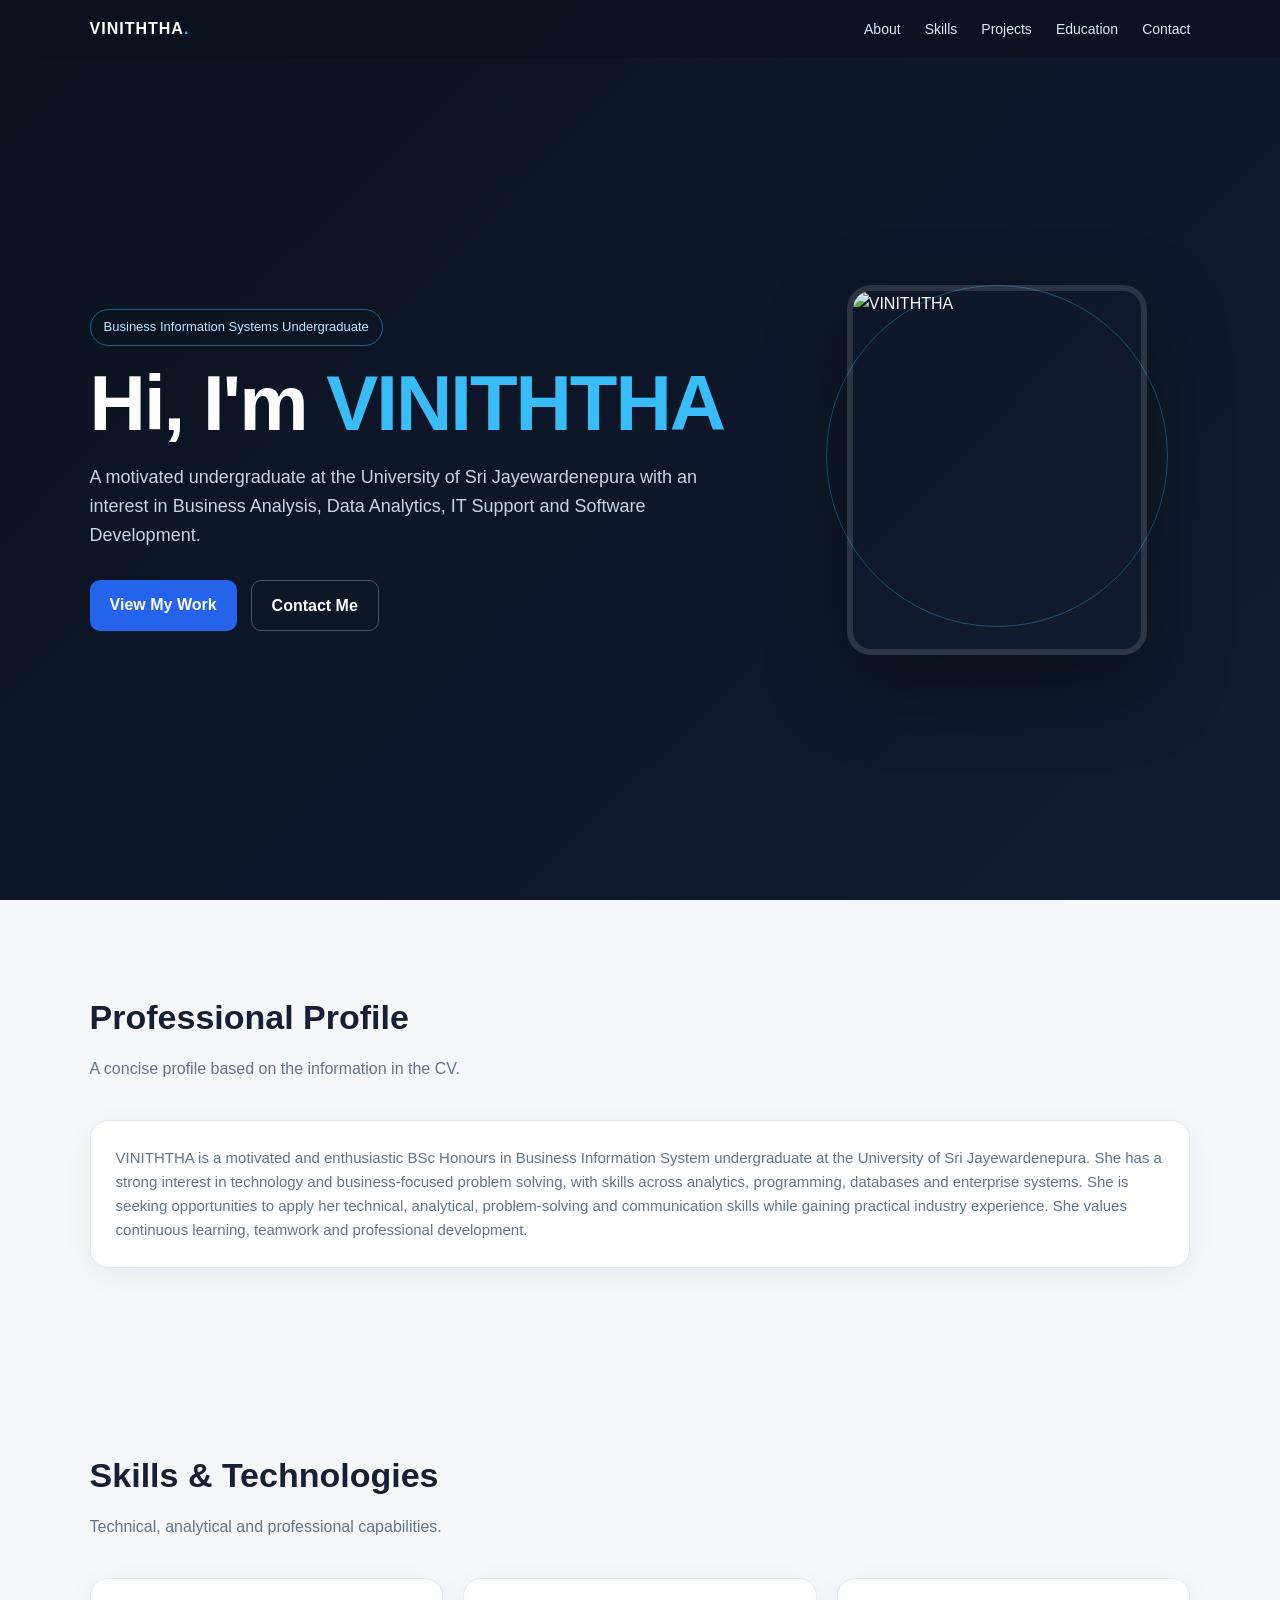
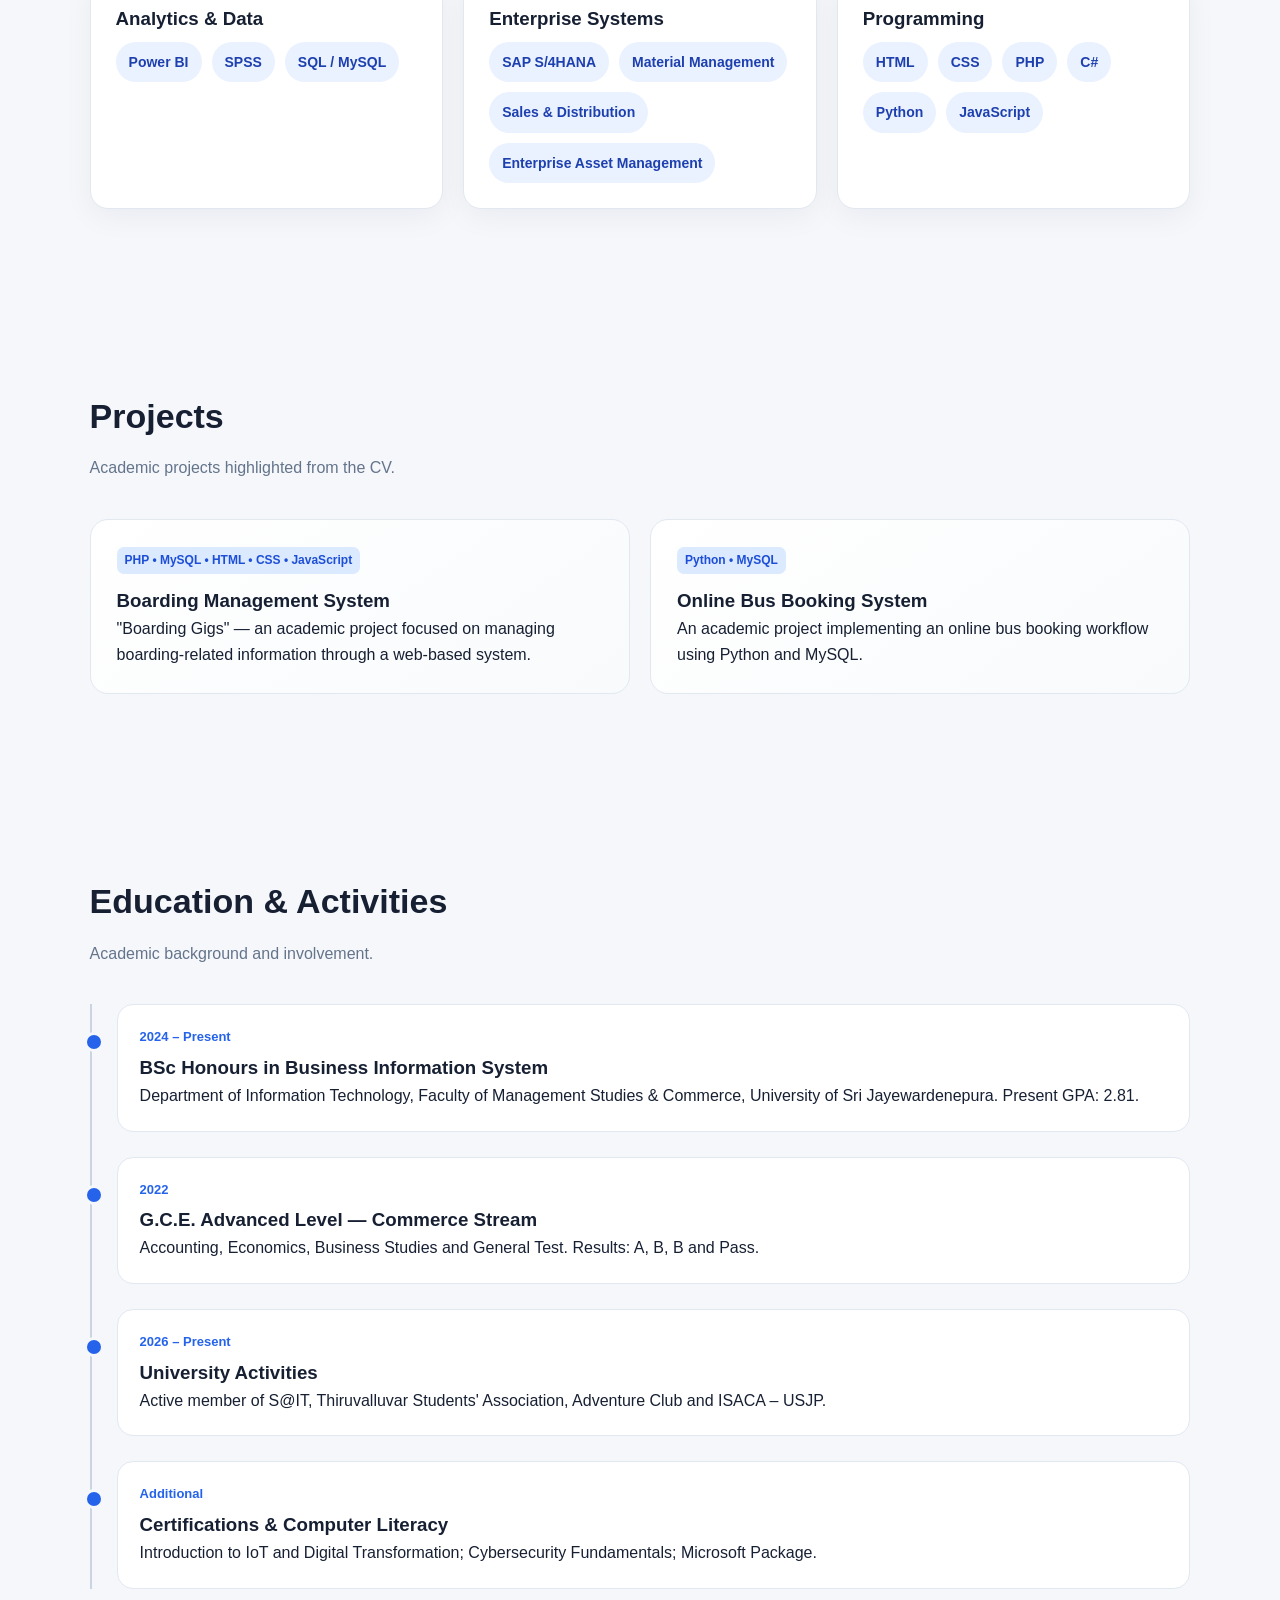
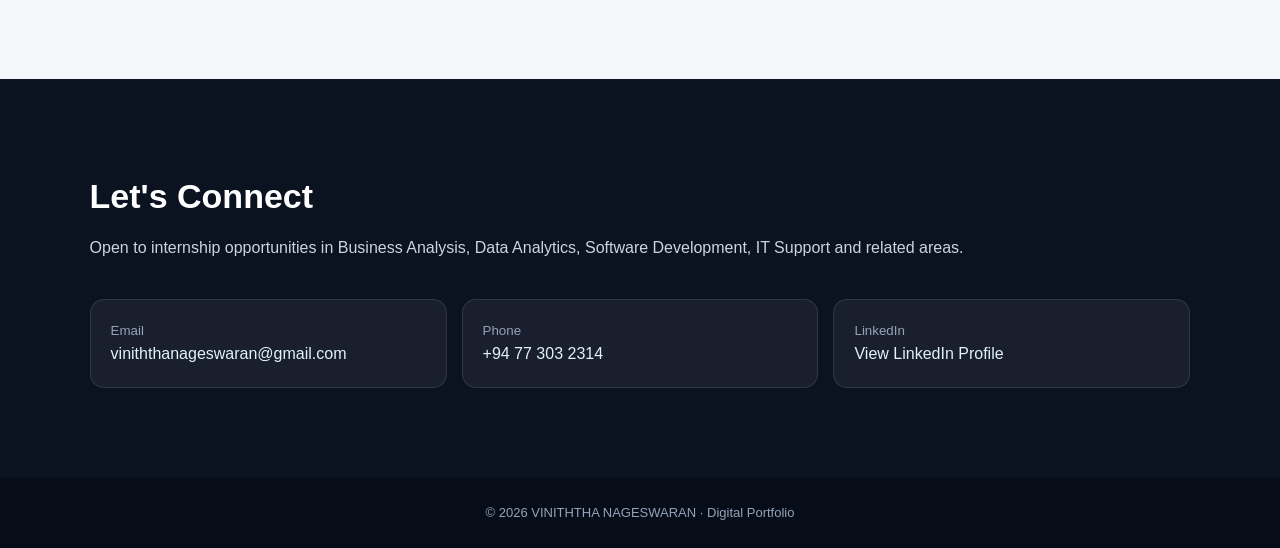
==== index.html @ 85414e3e "Add files via upload" ====
<!DOCTYPE html>
<html lang="en">
<head>
<meta charset="UTF-8">
<meta name="viewport" content="width=device-width, initial-scale=1.0">
<title>VINITHTHA NAGESWARAN | Digital Portfolio</title>
<link rel="stylesheet" href="style.css">
</head>
<body>
<nav>
  <div class="logo">VINITHTHA<span>.</span></div>
  <div class="links">
    <a href="#about">About</a><a href="#skills">Skills</a><a href="#projects">Projects</a><a href="#education">Education</a><a href="#contact">Contact</a>
  </div>
</nav>

<header class="hero">
  <div class="hero-grid">
    <div>
      <div class="badge">Business Information Systems Undergraduate</div>
      <h1>Hi, I'm <span>VINITHTHA</span></h1>
      <p>A motivated undergraduate at the University of Sri Jayewardenepura with an interest in Business Analysis, Data Analytics, IT Support and Software Development.</p>
      <div class="cta">
        <a class="btn primary" href="#projects">View My Work</a>
        <a class="btn secondary" href="#contact">Contact Me</a>
      </div>
    </div>
    <div class="photo-wrap">
      <img src="photo.jpg" alt="VINITHTHA" class="photo">
    </div>
  </div>
</header>

<section id="about" class="reveal">
<div class="container">
  <h2 class="section-title">Professional Profile</h2>
  <p class="section-sub">A concise profile based on the information in the CV.</p>
  <div class="card">
    <p>VINITHTHA is a motivated and enthusiastic BSc Honours in Business Information System undergraduate at the University of Sri Jayewardenepura. She has a strong interest in technology and business-focused problem solving, with skills across analytics, programming, databases and enterprise systems. She is seeking opportunities to apply her technical, analytical, problem-solving and communication skills while gaining practical industry experience. She values continuous learning, teamwork and professional development.</p>
  </div>
</div>
</section>

<section id="skills" class="reveal">
<div class="container">
  <h2 class="section-title">Skills & Technologies</h2>
  <p class="section-sub">Technical, analytical and professional capabilities.</p>
  <div class="cards">
    <div class="card"><h3>Analytics & Data</h3><div class="skills">
      <span class="skill">Power BI</span><span class="skill">SPSS</span><span class="skill">SQL / MySQL</span>
    </div></div>
    <div class="card"><h3>Enterprise Systems</h3><div class="skills">
      <span class="skill">SAP S/4HANA</span><span class="skill">Material Management</span><span class="skill">Sales & Distribution</span><span class="skill">Enterprise Asset Management</span>
    </div></div>
    <div class="card"><h3>Programming</h3><div class="skills">
      <span class="skill">HTML</span><span class="skill">CSS</span><span class="skill">PHP</span><span class="skill">C#</span><span class="skill">Python</span><span class="skill">JavaScript</span>
    </div></div>
  </div>
</div>
</section>

<section id="projects" class="reveal">
<div class="container">
  <h2 class="section-title">Projects</h2>
  <p class="section-sub">Academic projects highlighted from the CV.</p>
  <div class="project-grid">
    <div class="project"><span class="tag">PHP • MySQL • HTML • CSS • JavaScript</span><h3>Boarding Management System</h3><p>"Boarding Gigs" — an academic project focused on managing boarding-related information through a web-based system.</p></div>
    <div class="project"><span class="tag">Python • MySQL</span><h3>Online Bus Booking System</h3><p>An academic project implementing an online bus booking workflow using Python and MySQL.</p></div>
  </div>
</div>
</section>

<section id="education" class="reveal">
<div class="container">
  <h2 class="section-title">Education & Activities</h2>
  <p class="section-sub">Academic background and involvement.</p>
  <div class="timeline">
    <div class="timeline-item"><div class="meta">2024 – Present</div><h3>BSc Honours in Business Information System</h3><p>Department of Information Technology, Faculty of Management Studies & Commerce, University of Sri Jayewardenepura. Present GPA: 2.81.</p></div>
    <div class="timeline-item"><div class="meta">2022</div><h3>G.C.E. Advanced Level — Commerce Stream</h3><p>Accounting, Economics, Business Studies and General Test. Results: A, B, B and Pass.</p></div>
    <div class="timeline-item"><div class="meta">2026 – Present</div><h3>University Activities</h3><p>Active member of S@IT, Thiruvalluvar Students' Association, Adventure Club and ISACA – USJP.</p></div>
    <div class="timeline-item"><div class="meta">Additional</div><h3>Certifications & Computer Literacy</h3><p>Introduction to IoT and Digital Transformation; Cybersecurity Fundamentals; Microsoft Package.</p></div>
  </div>
</div>
</section>

<section id="contact" class="contact reveal">
<div class="container">
  <h2 class="section-title">Let's Connect</h2>
  <p class="section-sub">Open to internship opportunities in Business Analysis, Data Analytics, Software Development, IT Support and related areas.</p>
  <div class="contact-box">
    <div class="contact-item"><small>Email</small><a href="mailto:viniththanageswaran@gmail.com">viniththanageswaran@gmail.com</a></div>
    <div class="contact-item"><small>Phone</small><a href="tel:+94773032314">+94 77 303 2314</a></div>
    <div class="contact-item"><small>LinkedIn</small><a href="https://www.linkedin.com/in/nviniththa-nageswaran-060a0a37b" target="_blank">View LinkedIn Profile</a></div>
  </div>
</div>
</section>

<footer>© 2026 VINITHTHA NAGESWARAN · Digital Portfolio</footer>

<script src="script.js"></script>
</body>
</html>
---- style.css ----
:root {
  --navy:#0b1220; 
  --navy2:#111c31; 
  --blue:#2563eb; 
  --cyan:#38bdf8;
  --text:#172033; 
  --muted:#64748b; 
  --bg:#f5f7fb; 
  --white:#fff; 
  --line:#e2e8f0;
}

* {
  box-sizing: border-box;
  margin: 0;
  padding: 0;
}

html {
  scroll-behavior: smooth;
}

body {
  font-family: Inter, Segoe UI, Arial, sans-serif;
  background: var(--bg);
  color: var(--text);
  line-height: 1.6;
}

nav {
  position: fixed;
  top: 0;
  width: 100%;
  z-index: 20;
  background: rgba(11, 18, 32, .92);
  backdrop-filter: blur(12px);
  display: flex;
  justify-content: space-between;
  align-items: center;
  padding: 16px 7%;
}

.logo {
  font-weight: 800;
  letter-spacing: 1px;
  color: #fff;
}

.logo span {
  color: var(--cyan);
}

nav a {
  color: #dbeafe;
  text-decoration: none;
  margin-left: 24px;
  font-size: 14px;
}

nav a:hover {
  color: var(--cyan);
}

.hero {
  min-height: 100vh;
  background: linear-gradient(135deg, var(--navy), var(--navy2));
  color: white;
  display: flex;
  align-items: center;
  padding: 110px 7% 70px;
  overflow: hidden;
}

.hero-grid {
  width: 100%;
  max-width: 1150px;
  margin: auto;
  display: grid;
  grid-template-columns: 1.35fr .8fr;
  gap: 60px;
  align-items: center;
}

.badge {
  display: inline-block;
  border: 1px solid rgba(56, 189, 248, .45);
  color: #bae6fd;
  padding: 7px 13px;
  border-radius: 999px;
  font-size: 13px;
  margin-bottom: 18px;
  animation: fadeUp .8s ease;
}

h1 {
  font-size: clamp(44px, 7vw, 78px);
  line-height: 1.02;
  letter-spacing: -2px;
  margin-bottom: 20px;
}

h1 span {
  color: var(--cyan);
}

.hero p {
  font-size: 18px;
  color: #cbd5e1;
  max-width: 680px;
}

.cta {
  display: flex;
  gap: 14px;
  margin-top: 30px;
  flex-wrap: wrap;
}

.btn {
  padding: 12px 20px;
  border-radius: 10px;
  text-decoration: none;
  font-weight: 700;
  display: inline-block;
  transition: .25s;
}

.primary {
  background: var(--blue);
  color: white;
}

.secondary {
  border: 1px solid #475569;
  color: white;
}

.btn:hover {
  transform: translateY(-3px);
}

.photo-wrap {
  display: flex;
  justify-content: center;
  position: relative;
}

.photo-wrap::before {
  content: "";
  position: absolute;
  width: 340px;
  height: 340px;
  border-radius: 50%;
  border: 1px solid rgba(56, 189, 248, .35);
  animation: pulse 3s infinite;
}

.photo {
  width: 300px;
  height: 370px;
  object-fit: cover;
  border-radius: 24px;
  border: 6px solid rgba(255, 255, 255, .12);
  box-shadow: 0 30px 80px rgba(0, 0, 0, .4);
  position: relative;
  z-index: 1;
  animation: float 4s ease-in-out infinite;
}

section {
  padding: 90px 7%;
}

.container {
  max-width: 1150px;
  margin: auto;
}

.section-title {
  font-size: 34px;
  margin-bottom: 12px;
}

.section-sub {
  color: var(--muted);
  margin-bottom: 38px;
}

.cards {
  display: grid;
  grid-template-columns: repeat(3, 1fr);
  gap: 20px;
}

.card {
  background: white;
  border: 1px solid var(--line);
  border-radius: 18px;
  padding: 25px;
  box-shadow: 0 8px 30px rgba(15, 23, 42, .05);
  transition: .3s;
}

.card:hover {
  transform: translateY(-6px);
  box-shadow: 0 18px 45px rgba(15, 23, 42, .10);
}

.card h3 {
  margin-bottom: 8px;
}

.card p {
  color: var(--muted);
  font-size: 15px;
}

.skills {
  display: flex;
  flex-wrap: wrap;
  gap: 10px;
}

.skill {
  background: #eaf2ff;
  color: #1e40af;
  padding: 9px 13px;
  border-radius: 999px;
  font-size: 14px;
  font-weight: 600;
}

.timeline {
  border-left: 2px solid #cbd5e1;
  padding-left: 25px;
  display: grid;
  gap: 25px;
}

.timeline-item {
  position: relative;
  background: #fff;
  border: 1px solid var(--line);
  border-radius: 16px;
  padding: 22px;
}

.timeline-item::before {
  content: "";
  position: absolute;
  left: -34px;
  top: 27px;
  width: 14px;
  height: 14px;
  border-radius: 50%;
  background: var(--blue);
  border: 3px solid var(--bg);
}

.meta {
  color: var(--blue);
  font-weight: 700;
  font-size: 13px;
  margin-bottom: 5px;
}

.project-grid {
  display: grid;
  grid-template-columns: repeat(2, 1fr);
  gap: 20px;
}

.project {
  background: linear-gradient(145deg, #fff, #f8fafc);
  border: 1px solid var(--line);
  border-radius: 18px;
  padding: 26px;
}

.project .tag {
  display: inline-block;
  color: #1d4ed8;
  background: #dbeafe;
  border-radius: 7px;
  padding: 4px 8px;
  font-size: 12px;
  font-weight: 700;
  margin-bottom: 12px;
}

.contact {
  background: var(--navy);
  color: white;
}

.contact .section-sub {
  color: #cbd5e1;
}

.contact-box {
  display: grid;
  grid-template-columns: repeat(3, 1fr);
  gap: 15px;
}

.contact-item {
  background: rgba(255, 255, 255, .06);
  border: 1px solid rgba(255, 255, 255, .1);
  padding: 20px;
  border-radius: 14px;
}

.contact-item small {
  color: #94a3b8;
  display: block;
}

.contact-item a {
  color: #e0f2fe;
  text-decoration: none;
  word-break: break-word;
}

footer {
  background: #070d18;
  color: #94a3b8;
  text-align: center;
  padding: 25px;
  font-size: 13px;
}

.reveal {
  opacity: 0;
  transform: translateY(28px);
  transition: opacity .7s ease, transform .7s ease;
}

.reveal.show {
  opacity: 1;
  transform: none;
}

@keyframes fadeUp {
  from {
    opacity: 0;
    transform: translateY(20px);
  }
  to {
    opacity: 1;
    transform: none;
  }
}

@keyframes float {
  0%, 100% {
    transform: translateY(0);
  }
  50% {
    transform: translateY(-10px);
  }
}

@keyframes pulse {
  0%, 100% {
    transform: scale(.96);
    opacity: .35;
  }
  50% {
    transform: scale(1.04);
    opacity: .7;
  }
}

@media(max-width:800px) {
  nav {
    padding: 14px 5%;
  }
  
  nav .links {
    display: none;
  }
  
  .hero {
    padding: 105px 6% 60px;
  }
  
  .hero-grid, .cards, .project-grid, .contact-box {
    grid-template-columns: 1fr;
  }
  
  .hero-grid {
    gap: 45px;
  }
  
  .photo {
    width: 250px;
    height: 310px;
  }
  
  section {
    padding: 70px 6%;
  }
}
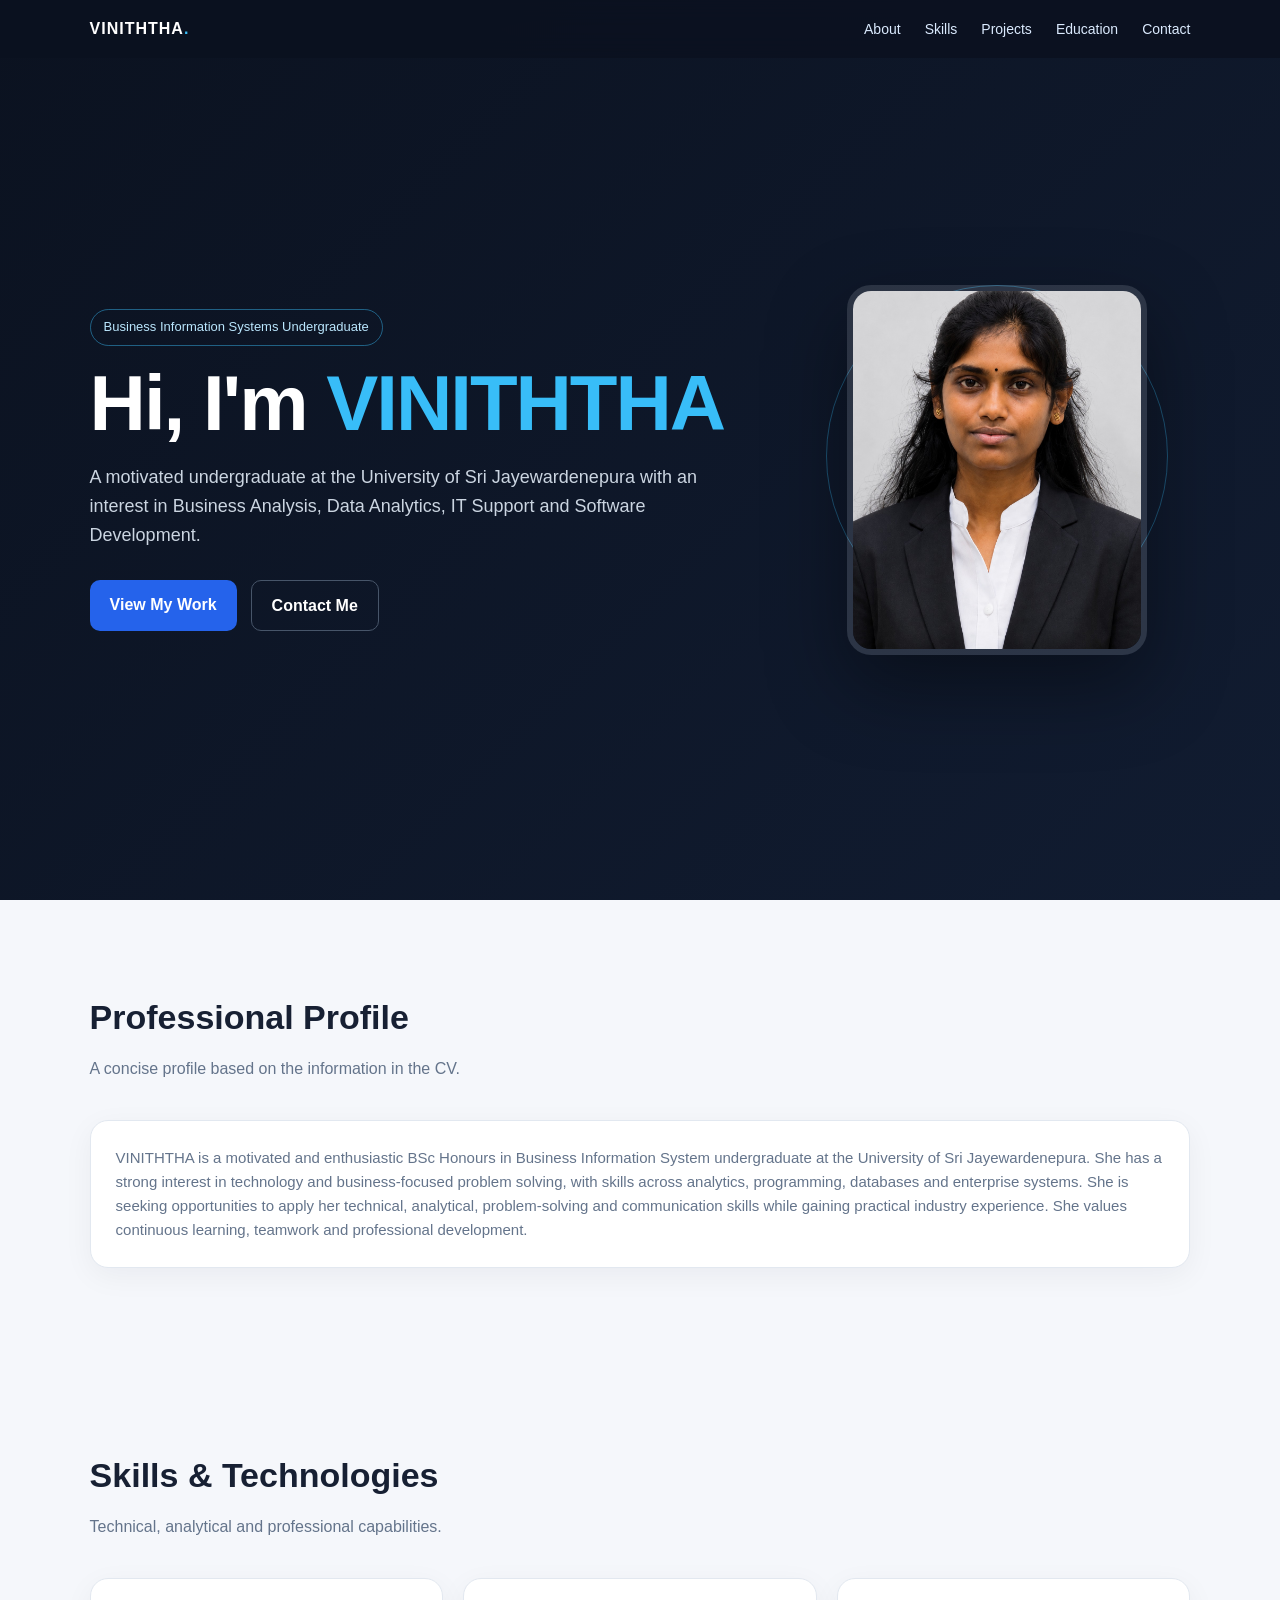
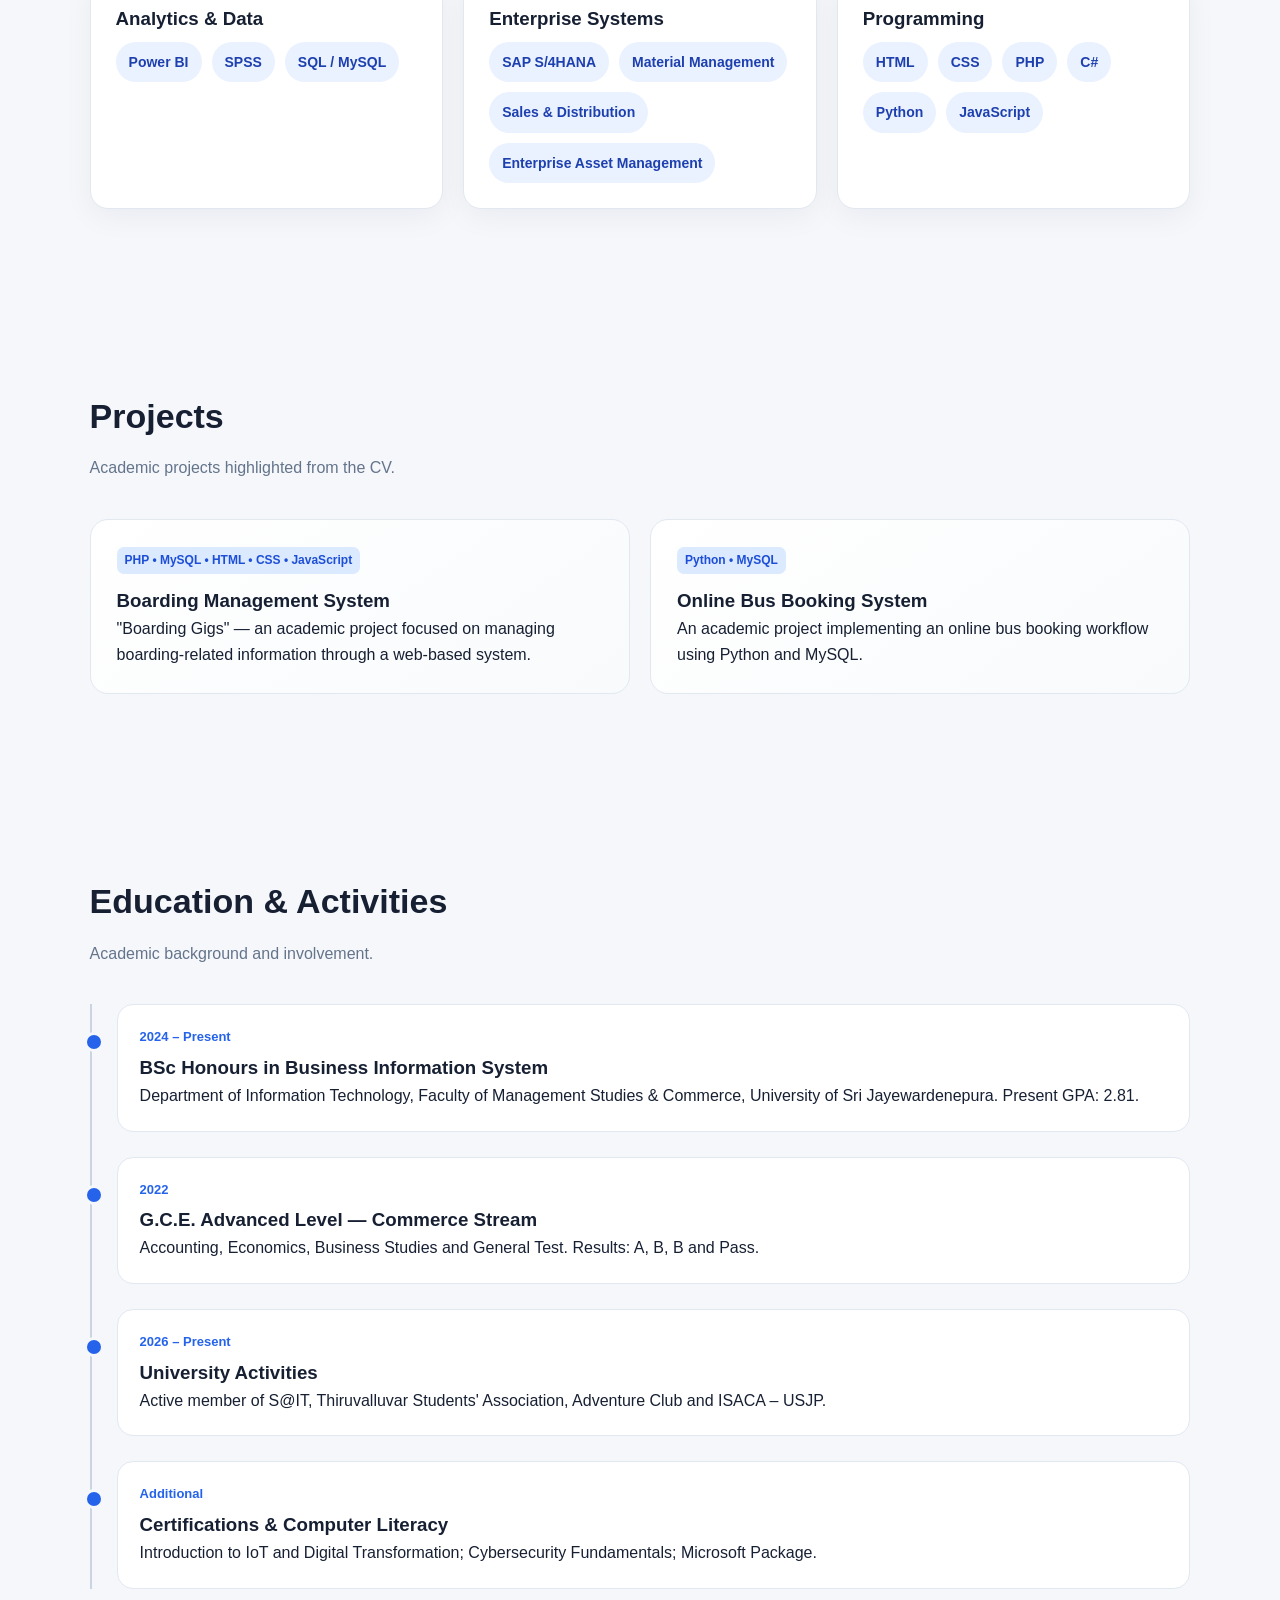
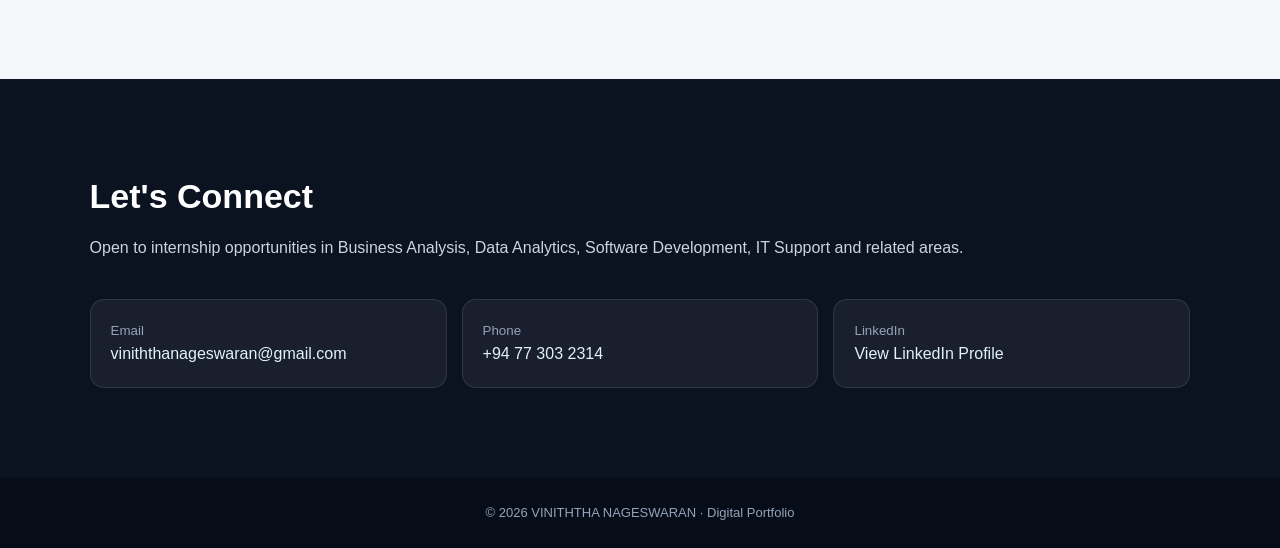
==== commit 1a60cb95: "Add files via upload" ====
--- a/index.html
+++ b/index.html
@@ -5,6 +5,7 @@
 <meta name="viewport" content="width=device-width, initial-scale=1.0">
 <title>VINITHTHA NAGESWARAN | Digital Portfolio</title>
 <link rel="stylesheet" href="style.css">
+<meta name="description" content="VINITHTHA NAGESWARAN digital portfolio">
 </head>
 <body>
 <nav>
@@ -26,7 +27,8 @@
       </div>
     </div>
     <div class="photo-wrap">
-      <img src="photo.jpg" alt="VINITHTHA" class="photo">
+      <img src="photo.jpg" alt="VINITHTHA profile photo" class="photo" loading="eager" decoding="async" onerror="this.style.display='none'; this.nextElementSibling.style.display='flex';">
+      <div class="photo-fallback" aria-label="VINITHTHA profile photo fallback">VN</div>
     </div>
   </div>
 </header>
--- a/style.css
+++ b/style.css
@@ -401,3 +401,7 @@
     padding: 70px 6%;
   }
 }
+
+/* Profile image fallback */
+.photo-fallback{display:none;width:300px;height:370px;border-radius:24px;border:6px solid rgba(255,255,255,.12);background:linear-gradient(145deg,#1e3a8a,#0f172a);color:#fff;align-items:center;justify-content:center;font-size:72px;font-weight:800;box-shadow:0 30px 80px rgba(0,0,0,.4);position:relative;z-index:1;}
+@media(max-width:800px){.photo-fallback{width:250px;height:310px;font-size:58px;}}
